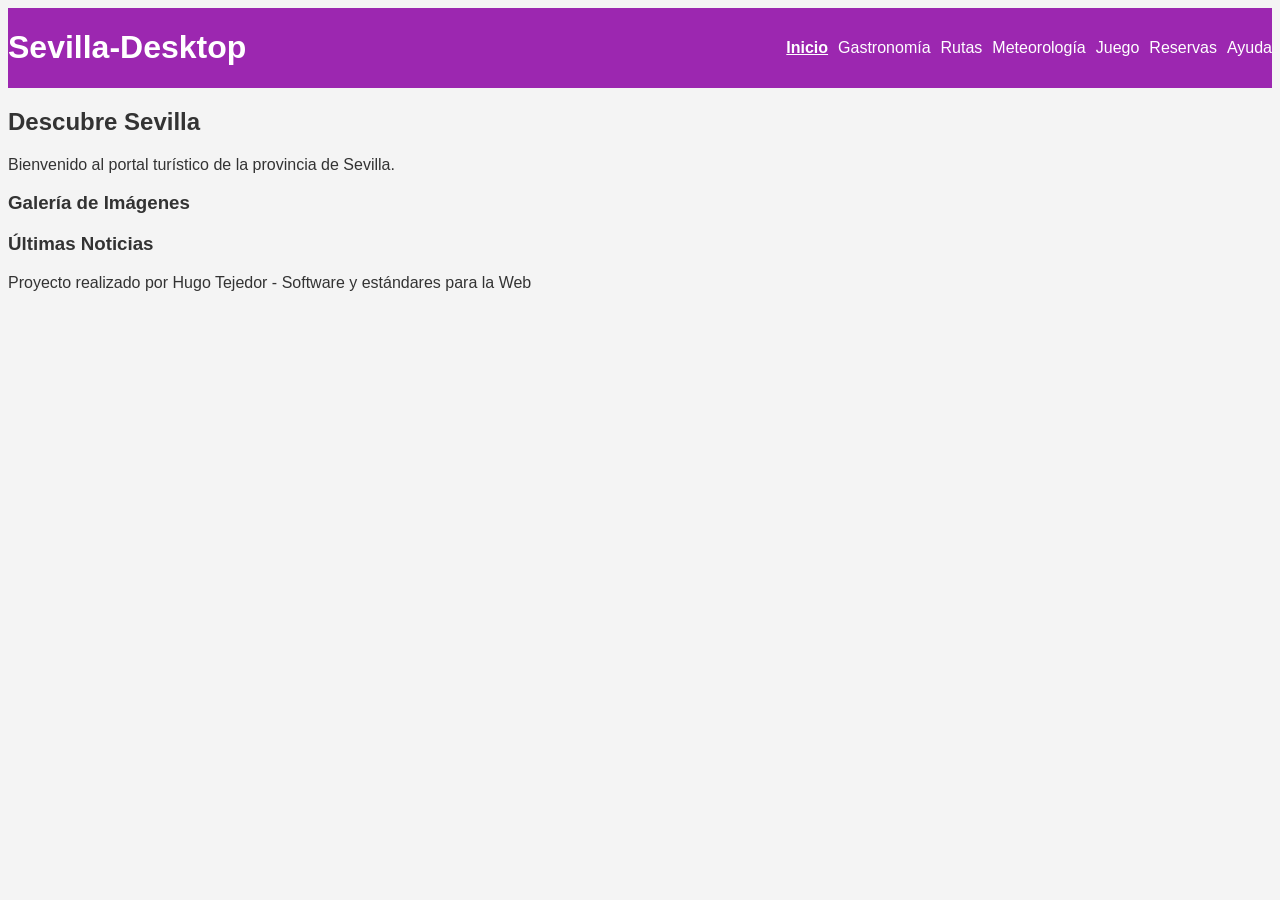
==== index.html @ 1864fc2e "commit inicial" ====
<!DOCTYPE HTML>
<html lang="es">

<head>
    <meta charset="UTF-8" />
    <title>Sevilla-Desktop</title>

    <meta name="author" content="Hugo Tejedor" />
    <meta name="description" content="Página principal de recursos turísticos de Sevilla" />
    <meta name="keywords" content="Sevilla, Turismo, Gastronomía, Rutas" />
    <meta name="viewport" content="width=device-width, initial-scale=1.0" />
    
    <link rel="stylesheet" type="text/css" href="estilo/estilo.css" />
    <link rel="stylesheet" type="text/css" href="estilo/layout.css" />

    <script src="https://code.jquery.com/jquery-3.6.0.min.js"></script>
    <script src="js/fondo.js"></script>
</head>

<body>
    <header>
        <h1><a href="index.html" title="Volver a la página principal">Sevilla-Desktop</a></h1>
        
        <nav>
            <a href="index.html" class="activo" title="Inicio">Inicio</a>
            <a href="gastronomia.html" title="Gastronomía">Gastronomía</a>
            <a href="rutas.html" title="Rutas">Rutas</a>
            <a href="meteorologia.html" title="Meteorología">Meteorología</a>
            <a href="juego.html" title="Juego">Juego</a>
            <a href="reservas.php" title="Reservas">Reservas</a>
            <a href="ayuda.html" title="Ayuda">Ayuda</a>
        </nav>
    </header>

    <main>
        <section>
            <h2>Descubre Sevilla</h2>
            <p>Bienvenido al portal turístico de la provincia de Sevilla.</p>
            
            <article>
                <h3>Galería de Imágenes</h3>
                <div id="carrusel-fotos">
                    </div>
            </article>

            <article id="noticias">
                <h3>Últimas Noticias</h3>
            </article>
        </section>
    </main>

    <footer>
        <p>Proyecto realizado por Hugo Tejedor - Software y estándares para la Web</p>
    </footer>
</body>

</html>
---- estilo/estilo.css ----
/* Especificidad: (0,0,1) */
body {
    font-family: Arial, Helvetica, sans-serif;
    background-color: #f4f4f4; /* Heredado por todos los elementos hijos [cite: 104] */
    color: #333333;
}

/* Especificidad: (0,0,1) */
header {
    background-color: #9c27b0; 
}

/* Especificidad: (0,0,2) */
header h1 {
    font-size: 2em;
}

/* Especificidad: (0,0,3) */
header h1 a {
    text-decoration: none;
    color: #ffffff; /* Color de primer plano que hereda del fondo del header [cite: 104] */
}

/* Especificidad: (0,0,2) */
nav a {
    text-decoration: none;
    color: #ffffff;
}

/* Especificidad: (0,1,2) - Excepción permitida de clase [cite: 58, 92] */
nav a.activo {
    font-weight: bold;
    text-decoration: underline;
}

/* Especificidad: (0,0,2) - Estilo para migas de navegación  */
main > p {
    font-size: 0.8em;
    margin-bottom: 1em;
}

/* Especificidad: (0,0,1) */
table {
    width: 100%;
}
---- estilo/layout.css ----
/* Especificidad: (0,0,1) */
header {
    display: flex; /* Uso de Flexible Box Layout  */
    flex-direction: row;
    justify-content: space-between;
    align-items: center;
}

/* Especificidad: (0,0,1) */
nav {
    display: flex; /* Uso de Flexible Box Layout  */
    gap: 10px;
}

/* Media Query para dispositivos móviles  */
@media (max-width: 465px) {
    /* Especificidad: (0,0,1) */
    header {
        flex-direction: column; /* Redefinición por media query [cite: 106] */
    }

    /* Especificidad: (0,0,1) */
    nav {
        flex-direction: column; /* Redefinición por media query [cite: 106] */
    }
}
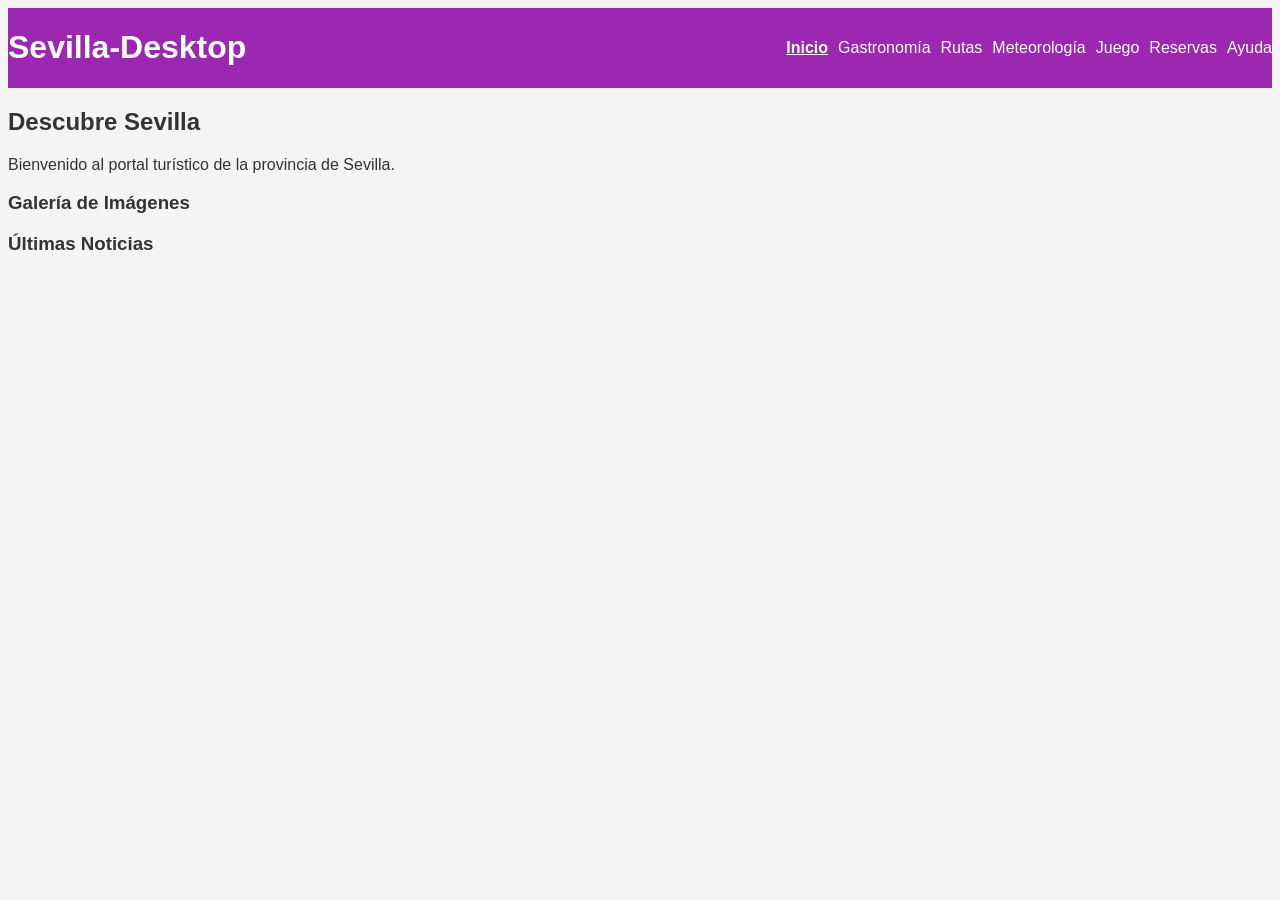
==== commit 76b96f17: "estructura inicial del xml" ====
--- a/index.html
+++ b/index.html
@@ -39,8 +39,7 @@
             
             <article>
                 <h3>Galería de Imágenes</h3>
-                <div id="carrusel-fotos">
-                    </div>
+
             </article>
 
             <article id="noticias">
@@ -49,9 +48,7 @@
         </section>
     </main>
 
-    <footer>
-        <p>Proyecto realizado por Hugo Tejedor - Software y estándares para la Web</p>
-    </footer>
+        
 </body>
 
 </html>
--- a/estilo/layout.css
+++ b/estilo/layout.css
@@ -1,3 +1,4 @@
+
 /* Especificidad: (0,0,1) */
 header {
     display: flex; /* Uso de Flexible Box Layout  */
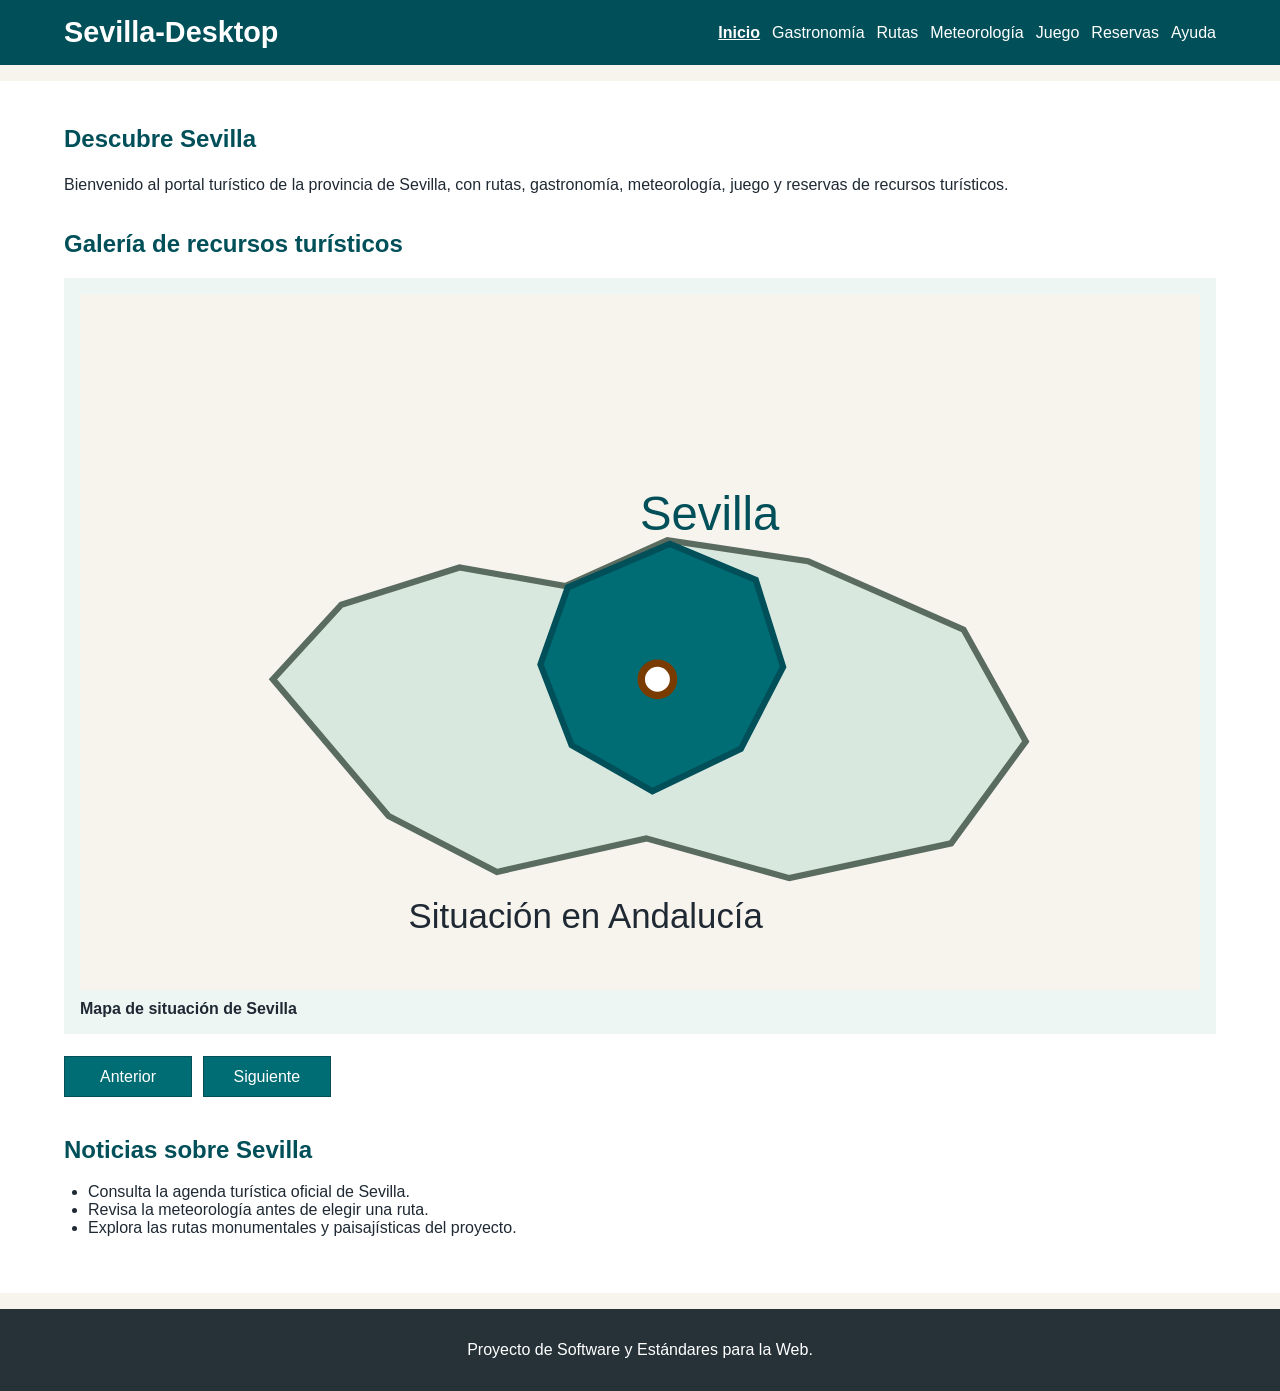
==== commit 676043d6: "Codex solucion" ====
--- a/index.html
+++ b/index.html
@@ -1,26 +1,20 @@
 <!DOCTYPE HTML>
 <html lang="es">
-
 <head>
     <meta charset="UTF-8" />
     <title>Sevilla-Desktop</title>
-
     <meta name="author" content="Hugo Tejedor" />
     <meta name="description" content="Página principal de recursos turísticos de Sevilla" />
-    <meta name="keywords" content="Sevilla, Turismo, Gastronomía, Rutas" />
+    <meta name="keywords" content="Sevilla, turismo, gastronomía, rutas, meteorología, reservas" />
     <meta name="viewport" content="width=device-width, initial-scale=1.0" />
-    
     <link rel="stylesheet" type="text/css" href="estilo/estilo.css" />
     <link rel="stylesheet" type="text/css" href="estilo/layout.css" />
-
     <script src="https://code.jquery.com/jquery-3.6.0.min.js"></script>
-    <script src="js/fondo.js"></script>
+    <script src="js/index.js" defer></script>
 </head>
-
 <body>
     <header>
         <h1><a href="index.html" title="Volver a la página principal">Sevilla-Desktop</a></h1>
-        
         <nav>
             <a href="index.html" class="activo" title="Inicio">Inicio</a>
             <a href="gastronomia.html" title="Gastronomía">Gastronomía</a>
@@ -35,20 +29,27 @@
     <main>
         <section>
             <h2>Descubre Sevilla</h2>
-            <p>Bienvenido al portal turístico de la provincia de Sevilla.</p>
-            
-            <article>
-                <h3>Galería de Imágenes</h3>
+            <p>Bienvenido al portal turístico de la provincia de Sevilla, con rutas, gastronomía, meteorología, juego y reservas de recursos turísticos.</p>
+        </section>
 
-            </article>
+        <section>
+            <h2>Galería de recursos turísticos</h2>
+            <figure>
+                <img src="multimedia/catedral.jpg" alt="Catedral de Sevilla" />
+                <figcaption>Catedral de Sevilla</figcaption>
+            </figure>
+            <button type="button">Anterior</button>
+            <button type="button">Siguiente</button>
+        </section>
 
-            <article id="noticias">
-                <h3>Últimas Noticias</h3>
-            </article>
+        <section>
+            <h2>Noticias sobre Sevilla</h2>
+            <p>Cargando noticias recientes...</p>
         </section>
     </main>
 
-        
+    <footer>
+        <p>Proyecto de Software y Estándares para la Web.</p>
+    </footer>
 </body>
-
-</html>+</html>
--- a/estilo/estilo.css
+++ b/estilo/estilo.css
@@ -1,45 +1,215 @@
 /* Especificidad: (0,0,1) */
 body {
     font-family: Arial, Helvetica, sans-serif;
-    background-color: #f4f4f4; /* Heredado por todos los elementos hijos [cite: 104] */
-    color: #333333;
+    background-color: #f7f3ed;
+    color: #1f2933;
 }
 
 /* Especificidad: (0,0,1) */
 header {
-    background-color: #9c27b0; 
-}
-
-/* Especificidad: (0,0,2) */
-header h1 {
-    font-size: 2em;
+    background-color: #004f59;
+    color: #ffffff;
 }
 
 /* Especificidad: (0,0,3) */
 header h1 a {
+    color: #ffffff; /* Contraste AAA con el fondo #004f59 definido en header. */
     text-decoration: none;
-    color: #ffffff; /* Color de primer plano que hereda del fondo del header [cite: 104] */
 }
 
 /* Especificidad: (0,0,2) */
 nav a {
+    color: #ffffff; /* Contraste AAA con el fondo #004f59 definido en header. */
     text-decoration: none;
-    color: #ffffff;
-}
-
-/* Especificidad: (0,1,2) - Excepción permitida de clase [cite: 58, 92] */
+}
+
+/* Especificidad: (0,1,2). Excepción permitida para marcar el enlace activo del menú. */
 nav a.activo {
     font-weight: bold;
     text-decoration: underline;
 }
 
-/* Especificidad: (0,0,2) - Estilo para migas de navegación  */
-main > p {
-    font-size: 0.8em;
-    margin-bottom: 1em;
+/* Especificidad: (0,0,2) */
+body > p {
+    color: #5b6670; /* Contraste AAA con el fondo #f7f3ed definido en body. */
+    font-size: 0.9em;
+}
+
+/* Especificidad: (0,0,3) */
+body > p a {
+    color: #005a8d; /* Contraste AAA con el fondo #f7f3ed definido en body. */
+}
+
+/* Especificidad: (0,0,1) */
+main {
+    background-color: #ffffff;
+    color: #1f2933;
+}
+
+/* Especificidad: (0,0,1) */
+h2 {
+    color: #004f59; /* Contraste AAA con el fondo #ffffff definido en main. */
+}
+
+/* Especificidad: (0,0,1) */
+h3 {
+    color: #7a3b00; /* Contraste AAA con el fondo #ffffff definido en main. */
+}
+
+/* Especificidad: (0,0,1) */
+h4 {
+    color: #004f59; /* Contraste AAA con el fondo #ffffff definido en main. */
+}
+
+/* Especificidad: (0,0,1) */
+a {
+    color: #005a8d; /* Contraste AAA con los fondos claros definidos en body y main. */
+}
+
+/* Especificidad: (0,0,1) */
+button {
+    background-color: #006d75;
+    color: #ffffff;
+    border: 0.12em solid #004f59;
+    font: inherit;
+    cursor: pointer;
+}
+
+/* Especificidad: (0,1,1) */
+button:disabled {
+    background-color: #6f7c82;
+    color: #ffffff;
+    cursor: not-allowed;
 }
 
 /* Especificidad: (0,0,1) */
 table {
-    width: 100%;
-}+    border-collapse: collapse;
+}
+
+/* Especificidad: (0,0,1) */
+caption {
+    font-weight: bold;
+}
+
+/* Especificidad: (0,0,1) */
+th {
+    background-color: #004f59;
+    color: #ffffff;
+}
+
+/* Especificidad: (0,0,1) */
+td {
+    border: 0.08em solid #8a949c;
+}
+
+/* Especificidad: (0,0,1) */
+th {
+    border: 0.08em solid #8a949c;
+}
+
+/* Especificidad: (0,0,1) */
+figure {
+    background-color: #eef6f4;
+    color: #1f2933;
+}
+
+/* Especificidad: (0,0,1) */
+figcaption {
+    font-weight: bold;
+}
+
+/* Especificidad: (0,0,1) */
+video {
+    background-color: #000000;
+    color: #ffffff;
+}
+
+/* Especificidad: (0,0,1) */
+fieldset {
+    border: 0.08em solid #8a949c;
+}
+
+/* Especificidad: (0,0,1) */
+legend {
+    font-weight: bold;
+    color: #004f59; /* Contraste AAA con el fondo #ffffff definido en main. */
+}
+
+/* Especificidad: (0,0,1) */
+footer {
+    background-color: #263238;
+    color: #ffffff;
+}
+
+/* Especificidad: (0,0,2) */
+article div {
+    background-color: #e6eef1;
+    color: #1f2933;
+    border: 0.08em solid #8a949c;
+}
+
+/* Especificidad: (0,0,3) */
+article div img {
+    border: 0;
+}
+
+/* Especificidad: (0,0,3) */
+article div svg {
+    background-color: rgba(255, 255, 255, 0.82);
+}
+
+/* Especificidad: (0,0,3) */
+article div p {
+    background-color: #ffffff;
+    color: #1f2933;
+}
+
+/* Especificidad: (0,0,3) */
+section article svg {
+    border: 0.08em solid #8a949c;
+}
+
+/* Especificidad: (0,0,1) */
+output {
+    background-color: #eef6f4;
+    color: #1f2933;
+    font-weight: bold;
+}
+
+/* Especificidad: (0,0,1) */
+input {
+    accent-color: #006d75;
+}
+
+/* Especificidad: (0,0,2) */
+tbody tr {
+    background-color: #ffffff;
+    color: #1f2933;
+}
+
+/* Especificidad: (0,1,2) */
+tbody tr:nth-child(even) {
+    background-color: #eef6f4;
+    color: #1f2933;
+}
+
+/* Especificidad: (0,0,3) */
+article figure img {
+    max-height: 20em;
+}
+
+/* Especificidad: (0,0,2) */
+section > p {
+    line-height: 1.55;
+}
+
+/* Especificidad: (0,0,2) */
+article > p {
+    line-height: 1.55;
+}
+
+/* Especificidad: (0,0,1) */
+strong {
+    color: #202124; /* Contraste AAA con el fondo #ffffff definido en main. */
+}
--- a/estilo/layout.css
+++ b/estilo/layout.css
@@ -1,27 +1,257 @@
+/* Especificidad: (0,0,1) */
+body {
+    margin: 0;
+}
 
 /* Especificidad: (0,0,1) */
 header {
-    display: flex; /* Uso de Flexible Box Layout  */
+    display: flex;
     flex-direction: row;
     justify-content: space-between;
     align-items: center;
+    gap: 1em;
+    padding: 1em 5vw;
+}
+
+/* Especificidad: (0,0,2) */
+header h1 {
+    margin: 0;
+    font-size: 1.8em;
 }
 
 /* Especificidad: (0,0,1) */
 nav {
-    display: flex; /* Uso de Flexible Box Layout  */
-    gap: 10px;
-}
-
-/* Media Query para dispositivos móviles  */
-@media (max-width: 465px) {
+    display: flex;
+    flex-wrap: wrap;
+    gap: 0.75em;
+}
+
+/* Especificidad: (0,0,2) */
+nav a {
+    padding: 0.35em 0;
+}
+
+/* Especificidad: (0,0,2) */
+body > p {
+    margin: 1em auto 0;
+    max-width: 72em;
+    padding: 0 5vw;
+}
+
+/* Especificidad: (0,0,1) */
+main {
+    max-width: 72em;
+    margin: 1em auto;
+    padding: 1.5em 5vw;
+}
+
+/* Especificidad: (0,0,1) */
+section {
+    margin-bottom: 2em;
+}
+
+/* Especificidad: (0,0,1) */
+article {
+    margin: 1.4em 0;
+}
+
+/* Especificidad: (0,0,1) */
+figure {
+    margin: 1em 0;
+    padding: 1em;
+}
+
+/* Especificidad: (0,0,2) */
+figure img {
+    display: block;
+    max-width: 100%;
+    height: auto;
+    margin: 0 auto;
+}
+
+/* Especificidad: (0,0,1) */
+figcaption {
+    margin-top: 0.6em;
+}
+
+/* Especificidad: (0,0,1) */
+button {
+    min-width: 8em;
+    margin: 0.4em 0.4em 0.4em 0;
+    padding: 0.65em 1em;
+}
+
+/* Especificidad: (0,0,1) */
+table {
+    width: 100%;
+    margin: 1em 0;
+}
+
+/* Especificidad: (0,0,1) */
+caption {
+    padding: 0.6em;
+}
+
+/* Especificidad: (0,0,1) */
+th {
+    padding: 0.65em;
+}
+
+/* Especificidad: (0,0,1) */
+td {
+    padding: 0.65em;
+}
+
+/* Especificidad: (0,0,1) */
+video {
+    display: block;
+    width: 100%;
+    max-width: 48em;
+    height: auto;
+}
+
+/* Especificidad: (0,0,1) */
+form {
+    display: grid;
+    gap: 1em;
+}
+
+/* Especificidad: (0,0,1) */
+fieldset {
+    margin: 0;
+    padding: 1em;
+}
+
+/* Especificidad: (0,0,1) */
+label {
+    display: block;
+    margin: 0.45em 0;
+}
+
+/* Especificidad: (0,0,1) */
+footer {
+    padding: 1em 5vw;
+    text-align: center;
+}
+
+/* Especificidad: (0,0,2) */
+article div {
+    position: relative;
+    display: grid;
+    grid-template-columns: repeat(3, 1fr);
+    overflow: hidden;
+    min-height: 22em;
+    margin: 1em 0;
+}
+
+/* Especificidad: (0,0,3) */
+article div img {
+    width: 100%;
+    height: 100%;
+}
+
+/* Especificidad: (0,0,3) */
+article div svg {
+    position: absolute;
+    inset: 0;
+    width: 100%;
+    height: 100%;
+}
+
+/* Especificidad: (0,0,3) */
+article div p {
+    position: absolute;
+    left: 1em;
+    bottom: 1em;
+    margin: 0;
+    padding: 0.5em;
+}
+
+/* Especificidad: (0,0,3) */
+section article svg {
+    display: block;
+    width: 100%;
+    max-width: 56em;
+    height: auto;
+    margin: 1em 0;
+}
+
+/* Especificidad: (0,0,1) */
+output {
+    display: block;
+    padding: 1em;
+}
+
+/* Especificidad: (0,0,2) */
+section article {
+    break-inside: avoid;
+}
+
+/* Especificidad: (0,0,1) */
+ol {
+    padding-left: 1.5em;
+}
+
+/* Especificidad: (0,0,1) */
+ul {
+    padding-left: 1.5em;
+}
+
+/* Especificidad: (0,0,1) */
+dl {
+    display: grid;
+    grid-template-columns: 12em 1fr;
+    gap: 0.5em 1em;
+}
+
+/* Especificidad: (0,0,1) */
+dt {
+    font-weight: bold;
+}
+
+/* Especificidad: (0,0,1) */
+dd {
+    margin: 0;
+}
+
+/* Media query para tableta. */
+@media (max-width: 720px) {
     /* Especificidad: (0,0,1) */
     header {
-        flex-direction: column; /* Redefinición por media query [cite: 106] */
+        flex-direction: column; /* Redefinición provocada por media query para adaptar la cabecera. */
+        align-items: flex-start; /* Redefinición provocada por media query para adaptar la cabecera. */
     }
 
     /* Especificidad: (0,0,1) */
     nav {
-        flex-direction: column; /* Redefinición por media query [cite: 106] */
-    }
-}+        flex-direction: column; /* Redefinición provocada por media query para adaptar el menú. */
+    }
+
+    /* Especificidad: (0,0,1) */
+    dl {
+        grid-template-columns: 1fr; /* Redefinición provocada por media query para adaptar la lista de definición. */
+    }
+
+    /* Especificidad: (0,0,2) */
+    article div {
+        grid-template-columns: repeat(2, 1fr); /* Redefinición provocada por media query para adaptar el mapa. */
+    }
+}
+
+/* Media query para móvil. */
+@media (max-width: 480px) {
+    /* Especificidad: (0,0,1) */
+    main {
+        padding: 1em 4vw; /* Redefinición provocada por media query para adaptar el contenido. */
+    }
+
+    /* Especificidad: (0,0,2) */
+    article div {
+        grid-template-columns: 1fr; /* Redefinición provocada por media query para adaptar el mapa. */
+    }
+
+    /* Especificidad: (0,0,1) */
+    button {
+        width: 100%; /* Redefinición provocada por media query para adaptar los botones. */
+    }
+}
